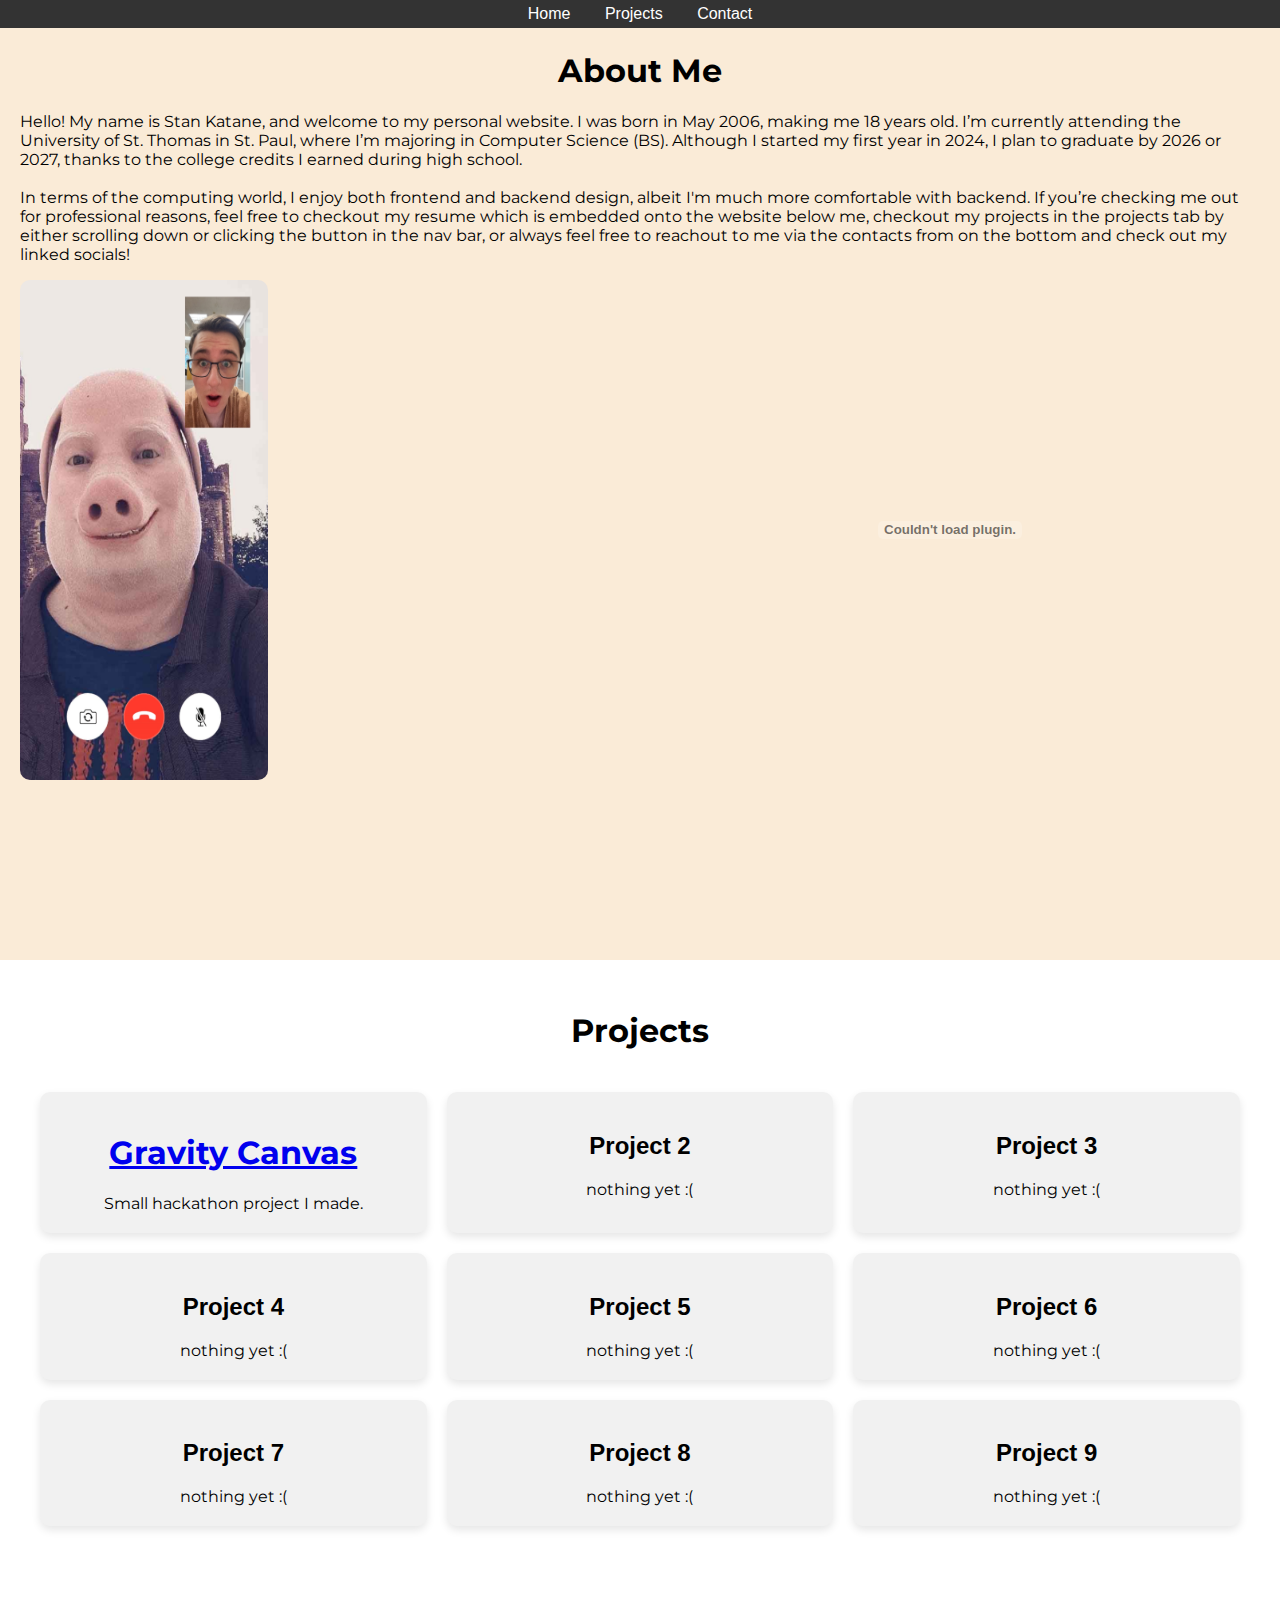
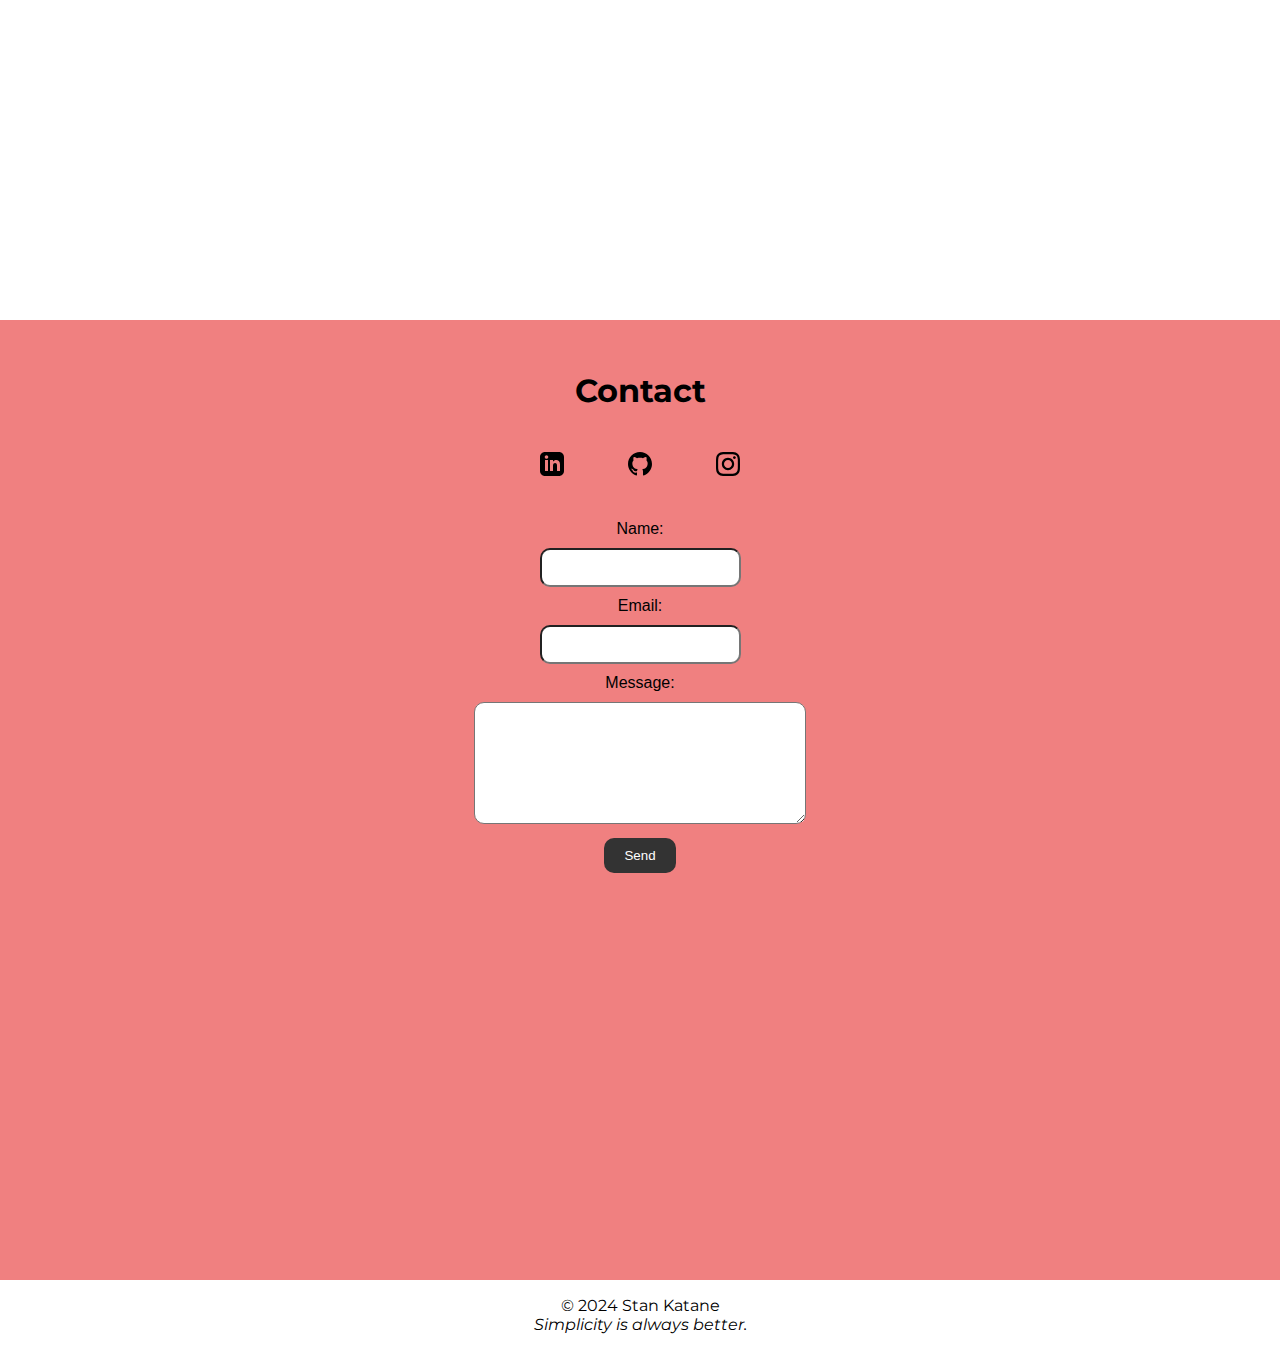
==== index.html @ 75876d55 "Release" ====
<!DOCTYPE html>
<html lang="en">
<head>
    <meta charset="UTF-8">
    <meta name="viewport" content="width=device-width, initial-scale=1.0">
    <link rel="stylesheet" href="styles.css">
    <title>Portfolio</title>

</head>
<body>
    <nav>
        <a href="#home">Home</a>
        <a href="#projects">Projects</a>
        <a href="#contact">Contact</a>
    </nav>

    <section id="home" class="home">
        <h1>About Me</h1>
        <p>Hello! My name is Stan Katane, and welcome to my personal website. I was born in May 2006, making me 18 years old. I’m currently attending the University of St. Thomas in St. Paul, where I’m majoring in Computer Science (BS). Although I started my first year in 2024, I plan to graduate by 2026 or 2027, thanks to the college credits I earned during high school.
        <br>
        <br>
        In terms of the computing world, I enjoy both frontend and backend design, albeit I'm much more comfortable with backend. If you’re checking me out for professional reasons, feel free to checkout my resume which is embedded onto the website below me, checkout my projects in the projects tab by either scrolling down or clicking the button in the nav bar, or always feel free to reachout to me via the contacts from on the bottom and check out my linked socials! 
        <div class="profile">
            <img src="images/real nippieman.jpeg" alt="Profile Picture">
        </div> 
        <div class="resume">
            <embed src="resume.pdf" type="application/pdf">
        </div>
    </section>

    <section id="projects" class="projects">
        <h1>Projects</h1>
        <div class="grid-container">
            <div class="grid-item">
                <a href="https://github.com/TimmyTheFinger/Gravity-Canvas" target="_blank"><h1>Gravity Canvas</h1></a>
                <p>Small hackathon project I made.</p>
            </div>
            <div class="grid-item">
                <h2>Project 2</h2>
                <p>nothing yet :(</p>
            </div>
            <div class="grid-item">
                <h2>Project 3</h2>
                <p>nothing yet :(</p>
            </div>
            <div class="grid-item">
                <h2>Project 4</h2>
                <p>nothing yet :(</p>
            </div>
            <div class="grid-item">
                <h2>Project 5</h2>
                <p>nothing yet :(</p>
            </div>
            <div class="grid-item">
                <h2>Project 6</h2>
                <p>nothing yet :(</p>
            </div>
            <div class="grid-item">
                <h2>Project 7</h2>
                <p>nothing yet :(</p>
            </div>
            <div class="grid-item">
                <h2>Project 8</h2>
                <p>nothing yet :(</p>
            </div>
            <div class="grid-item">
                <h2>Project 9</h2>
                <p>nothing yet :(</p>
            </div>
        </div>
    </section>
    

    <section id="contact" class="contact">
        <h1>Contact</h1>
        <div class="contact-buttons">
            <a href="https://www.linkedin.com/in/stan-katane-67b8aa2a9/" target="_blank" class="contact-buttons">
                <svg xmlns="http://www.w3.org/2000/svg" width="24" height="24" viewBox="0 0 24 24"><path d="M19 0h-14c-2.761 0-5 2.239-5 5v14c0 2.761 2.239 5 5 5h14c2.762 0 5-2.239 5-5v-14c0-2.761-2.238-5-5-5zm-11 19h-3v-11h3v11zm-1.5-12.268c-.966 0-1.75-.79-1.75-1.764s.784-1.764 1.75-1.764 1.75.79 1.75 1.764-.783 1.764-1.75 1.764zm13.5 12.268h-3v-5.604c0-3.368-4-3.113-4 0v5.604h-3v-11h3v1.765c1.396-2.586 7-2.777 7 2.476v6.759z"/></svg>
            </a> <!--LinkedIn-->
            
            <a href="https://github.com/TimmyTheFinger" target="_blank" class="contact-buttons">
                <svg xmlns="http://www.w3.org/2000/svg" width="24" height="24" viewBox="0 0 24 24"><path d="M12 0c-6.626 0-12 5.373-12 12 0 5.302 3.438 9.8 8.207 11.387.599.111.793-.261.793-.577v-2.234c-3.338.726-4.033-1.416-4.033-1.416-.546-1.387-1.333-1.756-1.333-1.756-1.089-.745.083-.729.083-.729 1.205.084 1.839 1.237 1.839 1.237 1.07 1.834 2.807 1.304 3.492.997.107-.775.418-1.305.762-1.604-2.665-.305-5.467-1.334-5.467-5.931 0-1.311.469-2.381 1.236-3.221-.124-.303-.535-1.524.117-3.176 0 0 1.008-.322 3.301 1.23.957-.266 1.983-.399 3.003-.404 1.02.005 2.047.138 3.006.404 2.291-1.552 3.297-1.23 3.297-1.23.653 1.653.242 2.874.118 3.176.77.84 1.235 1.911 1.235 3.221 0 4.609-2.807 5.624-5.479 5.921.43.372.823 1.102.823 2.222v3.293c0 .319.192.694.801.576 4.765-1.589 8.199-6.086 8.199-11.386 0-6.627-5.373-12-12-12z"/></svg>
            </a><!--^^^ Github-->
           

            <a href="https://www.instagram.com/stanthe1percent/" target="_blank" class="contact-buttons">
                <svg xmlns="http://www.w3.org/2000/svg" width="24" height="24" viewBox="0 0 24 24"><path d="M12 2.163c3.204 0 3.584.012 4.85.07 3.252.148 4.771 1.691 4.919 4.919.058 1.265.069 1.645.069 4.849 0 3.205-.012 3.584-.069 4.849-.149 3.225-1.664 4.771-4.919 4.919-1.266.058-1.644.07-4.85.07-3.204 0-3.584-.012-4.849-.07-3.26-.149-4.771-1.699-4.919-4.92-.058-1.265-.07-1.644-.07-4.849 0-3.204.013-3.583.07-4.849.149-3.227 1.664-4.771 4.919-4.919 1.266-.057 1.645-.069 4.849-.069zm0-2.163c-3.259 0-3.667.014-4.947.072-4.358.2-6.78 2.618-6.98 6.98-.059 1.281-.073 1.689-.073 4.948 0 3.259.014 3.668.072 4.948.2 4.358 2.618 6.78 6.98 6.98 1.281.058 1.689.072 4.948.072 3.259 0 3.668-.014 4.948-.072 4.354-.2 6.782-2.618 6.979-6.98.059-1.28.073-1.689.073-4.948 0-3.259-.014-3.667-.072-4.947-.196-4.354-2.617-6.78-6.979-6.98-1.281-.059-1.69-.073-4.949-.073zm0 5.838c-3.403 0-6.162 2.759-6.162 6.162s2.759 6.163 6.162 6.163 6.162-2.759 6.162-6.163c0-3.403-2.759-6.162-6.162-6.162zm0 10.162c-2.209 0-4-1.79-4-4 0-2.209 1.791-4 4-4s4 1.791 4 4c0 2.21-1.791 4-4 4zm6.406-11.845c-.796 0-1.441.645-1.441 1.44s.645 1.44 1.441 1.44c.795 0 1.439-.645 1.439-1.44s-.644-1.44-1.439-1.44z"/></svg>        </div>
            </a> <!--Instagram-->

            <div class="contact-form">
            <form action="mailto:skatane001@gmail.com" method="post" enctype="text/plain">
                <label for="name">Name:</label><br>
                <input type="text" id="name" name="name"><br>
                <label for="email">Email:</label><br>
                <input type="email" id="email" name="email"><br>
                <label for="message">Message:</label><br>
                <textarea id="message" name="message"></textarea><br>
                <input type="submit" value="Send">
            </form>
        </div>
    </section>
    <footer>
        <p>&copy; 2024 Stan Katane<br><i>Simplicity is always better.</i></p>
    </footer>

</body>
</html>
---- styles.css ----
@import url('https://fonts.googleapis.com/css2?family=Montserrat&display=swap');

h1, p {
    font-family: 'Montserrat', sans-serif;
}

body {
    font-family: Arial, sans-serif;
    margin: 0;
    padding: 0;
}

nav {
    position: fixed;
    top: 0;
    width: 100%;
    background-color: #333;
    color: white;
    text-align: center;
    padding: 5px 0;
}
nav a {
    color: white;
    margin: 0 15px;
    text-decoration: none;
}

nav a:hover {
    border-radius: 3px;
    background-color: #555;
}


section {
    padding: 30px 20px;
}

.profile {
    width: 50%;
    float: left;
}

.profile img {
    width: 40%;
    height: 500px;
    border-radius: 10px;
}

.resume {
    width: 50%;
    float: right;
}

.resume embed {
    width: 100%;
    height: 500px;
}

.home, .projects, .contact {
    height: 100vh;
}
.contact-buttons a {
    display: inline-block;
    margin: 10px;
    padding: 10px 20px;
    text-decoration: none;
}

.contact-buttons a:hover svg {
    fill: white;
}


.contact-form {
    margin-top: 20px;
}

.contact {
    background-color: #F08080;
    text-align: center;
    align-items: center;
}


#name, #email {
    border-radius: 10px;
    padding: 10px;
    margin: 10px;
}
#message {
    border-radius: 10px;
    padding: 10px;
    margin: 10px;
    width: 25%;
    height: 100px;
}

.home {
    background-color: antiquewhite;
}

.home h1 {
    text-align: center;
}

.projects h1 {
    text-align: center;
}

footer {
    text-align: center;
}

.grid-container {
    display: grid;
    grid-template-columns: repeat(3, 1fr);
    gap: 20px;
    padding: 20px;
}
.grid-item {
    background-color: #f1f1f1;
    padding: 20px;
    text-align: center;
    border-radius: 10px;
    box-shadow: 0 4px 8px rgba(0, 0, 0, 0.1);
}
.grid-item a {
    margin: 0 0 10px;
}

.grid-item p {
    margin: 0;
}

input[type="submit"] {
    background-color: #333;
    color: white;
    border: none;
    padding: 10px 20px;
    border-radius: 10px;
    cursor: pointer;
}

input[type="submit"]:hover {
    background-color: #555;
}
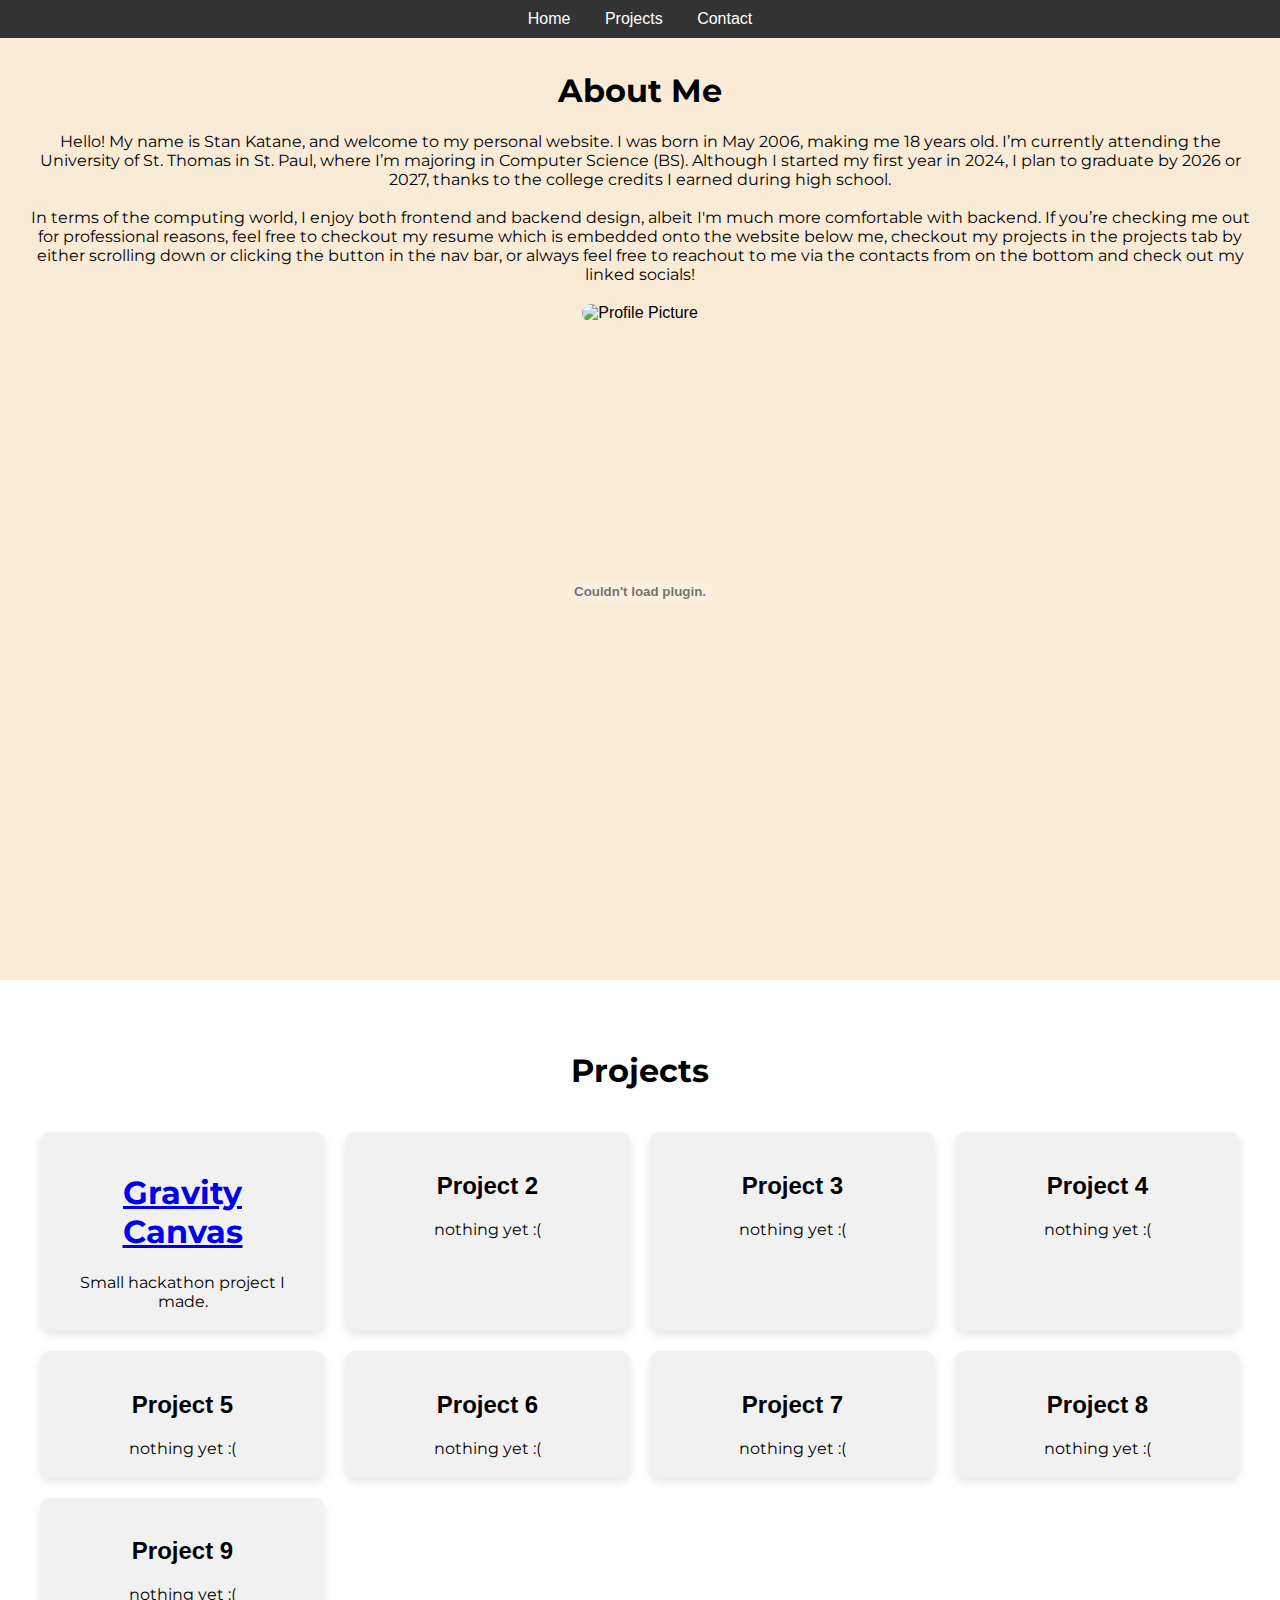
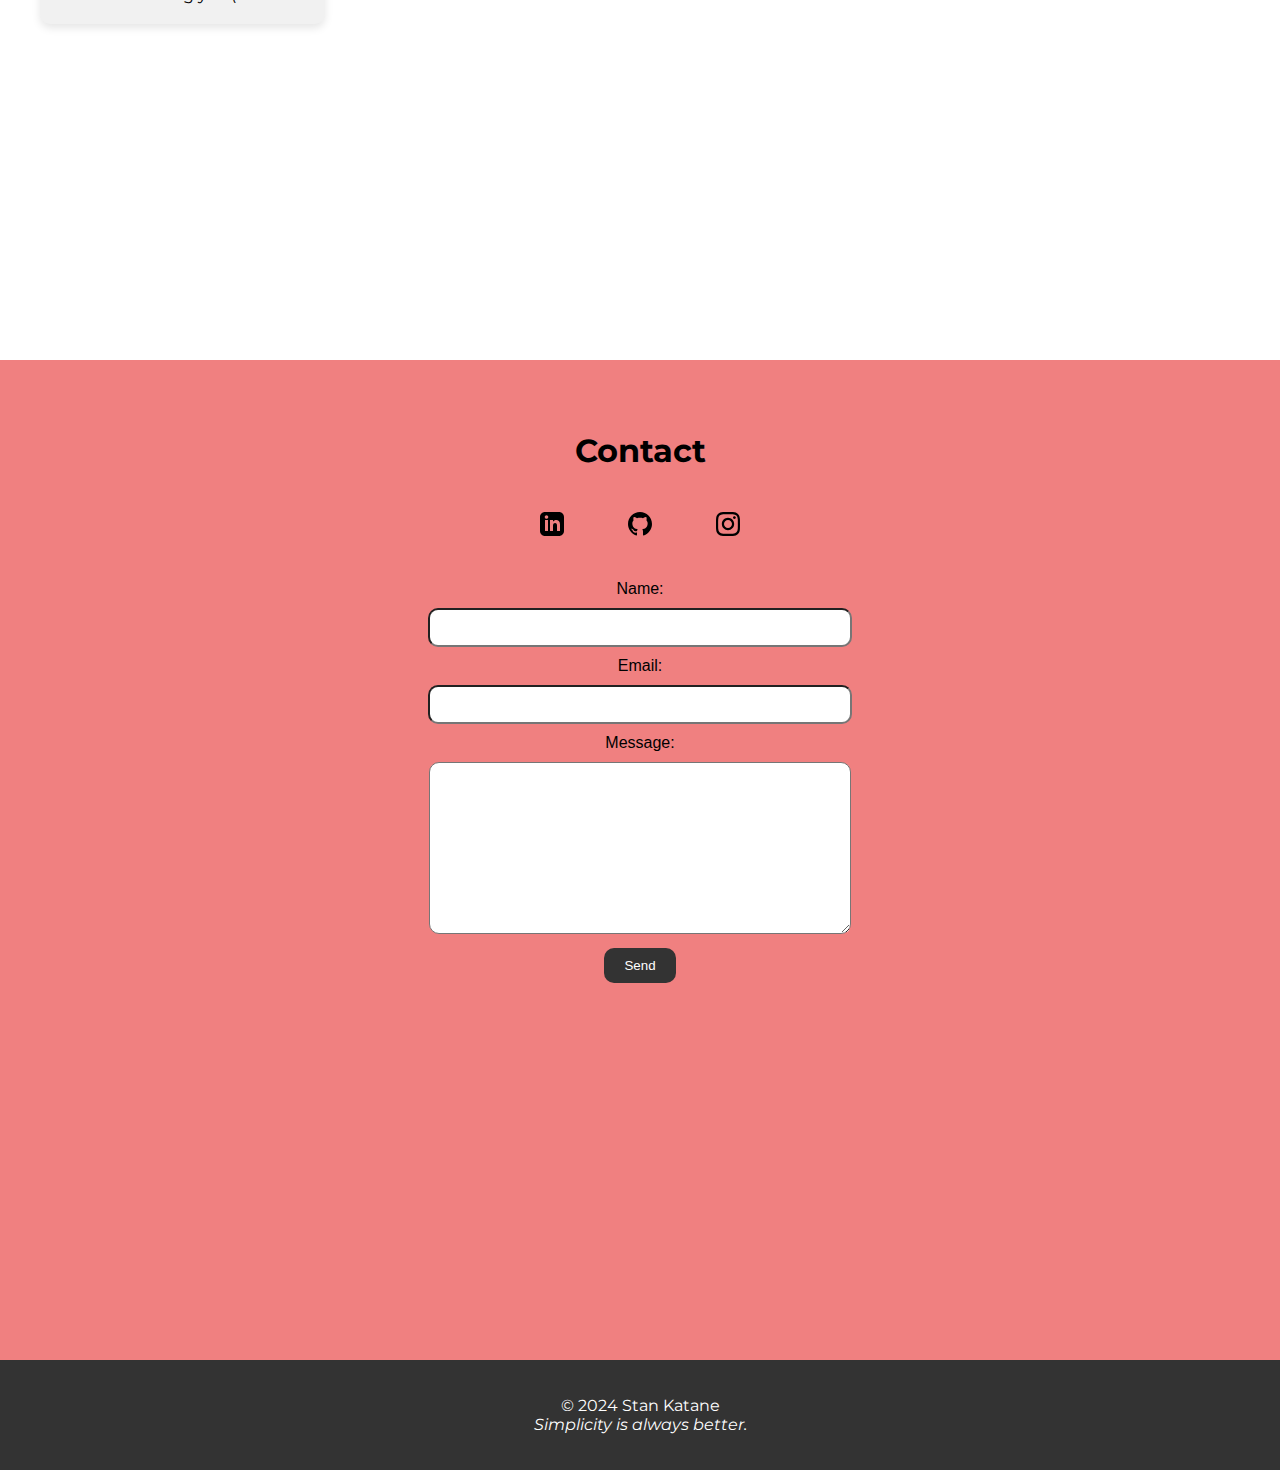
==== commit aabccaba: "asdusadoj" ====
--- a/index.html
+++ b/index.html
@@ -21,7 +21,7 @@
         <br>
         In terms of the computing world, I enjoy both frontend and backend design, albeit I'm much more comfortable with backend. If you’re checking me out for professional reasons, feel free to checkout my resume which is embedded onto the website below me, checkout my projects in the projects tab by either scrolling down or clicking the button in the nav bar, or always feel free to reachout to me via the contacts from on the bottom and check out my linked socials! 
         <div class="profile">
-            <img src="images/real nippieman.jpeg" alt="Profile Picture">
+            <img src="images/Bee Happy.JPG" alt="Profile Picture">
         </div> 
         <div class="resume">
             <embed src="resume.pdf" type="application/pdf">
--- a/styles.css
+++ b/styles.css
@@ -1,15 +1,20 @@
+/* Importing Fonts */
 @import url('https://fonts.googleapis.com/css2?family=Montserrat&display=swap');
 
-h1, p {
-    font-family: 'Montserrat', sans-serif;
-}
-
+/* Global Styles */
 body {
     font-family: Arial, sans-serif;
     margin: 0;
     padding: 0;
 }
 
+/* Typography */
+h1, p {
+    font-family: 'Montserrat', sans-serif;
+    text-align: center;
+}
+
+/* Navigation */
 nav {
     position: fixed;
     top: 0;
@@ -17,8 +22,10 @@
     background-color: #333;
     color: white;
     text-align: center;
-    padding: 5px 0;
+    padding: 10px 0;
+    z-index: 1000;
 }
+
 nav a {
     color: white;
     margin: 0 15px;
@@ -30,35 +37,55 @@
     background-color: #555;
 }
 
-
+/* Sections */
 section {
     padding: 30px 20px;
 }
 
+.home, .projects, .contact {
+    min-height: 100vh;
+    padding-top: 50px;
+}
+
+.home {
+    background-color: antiquewhite;
+}
+
+/* Profile Section */
 .profile {
-    width: 50%;
-    float: left;
+    width: 100%;
+    text-align: center;
+    margin: 20px 0;
 }
 
 .profile img {
-    width: 40%;
-    height: 500px;
+    width: 80%;
+    max-width: 300px;
+    height: auto;
     border-radius: 10px;
 }
 
+/* Resume Section */
 .resume {
-    width: 50%;
-    float: right;
+    width: 100%;
+    text-align: center;
+    margin: 20px 0;
 }
 
 .resume embed {
-    width: 100%;
+    width: 80%;
+    max-width: 500px;
     height: 500px;
 }
 
-.home, .projects, .contact {
-    height: 100vh;
+/* Contact Section */
+.contact {
+    background-color: #F08080;
+    text-align: center;
+    align-items: center;
+    padding: 50px 20px;
 }
+
 .contact-buttons a {
     display: inline-block;
     margin: 10px;
@@ -70,53 +97,38 @@
     fill: white;
 }
 
-
 .contact-form {
     margin-top: 20px;
 }
 
-.contact {
-    background-color: #F08080;
-    text-align: center;
-    align-items: center;
+#name, #email, #message {
+    border-radius: 10px;
+    padding: 10px;
+    margin: 10px 0;
+    width: 80%;
+    max-width: 400px;
 }
 
-
-#name, #email {
-    border-radius: 10px;
-    padding: 10px;
-    margin: 10px;
-}
 #message {
-    border-radius: 10px;
-    padding: 10px;
-    margin: 10px;
-    width: 25%;
-    height: 100px;
+    height: 150px;
 }
 
-.home {
-    background-color: antiquewhite;
+/* Footer */
+footer {
+    text-align: center;
+    padding: 20px;
+    background-color: #333;
+    color: white;
 }
 
-.home h1 {
-    text-align: center;
-}
-
-.projects h1 {
-    text-align: center;
-}
-
-footer {
-    text-align: center;
-}
-
+/* Grid Layout */
 .grid-container {
     display: grid;
-    grid-template-columns: repeat(3, 1fr);
+    grid-template-columns: repeat(auto-fill, minmax(250px, 1fr));
     gap: 20px;
     padding: 20px;
 }
+
 .grid-item {
     background-color: #f1f1f1;
     padding: 20px;
@@ -124,6 +136,7 @@
     border-radius: 10px;
     box-shadow: 0 4px 8px rgba(0, 0, 0, 0.1);
 }
+
 .grid-item a {
     margin: 0 0 10px;
 }
@@ -132,6 +145,7 @@
     margin: 0;
 }
 
+/* Buttons */
 input[type="submit"] {
     background-color: #333;
     color: white;
@@ -144,3 +158,30 @@
 input[type="submit"]:hover {
     background-color: #555;
 }
+
+/* Responsive Design */
+@media (max-width: 768px) {
+    .profile, .resume {
+        float: none;
+        width: 100%;
+        text-align: center;
+    }
+
+    .home, .projects, .contact {
+        padding-top: 70px;
+    }
+
+    #message {
+        width: 90%;
+        height: 100px;
+    }
+
+    nav {
+        padding: 15px 0;
+    }
+
+    nav a {
+        display: block;
+        margin: 5px 0;
+    }
+}
